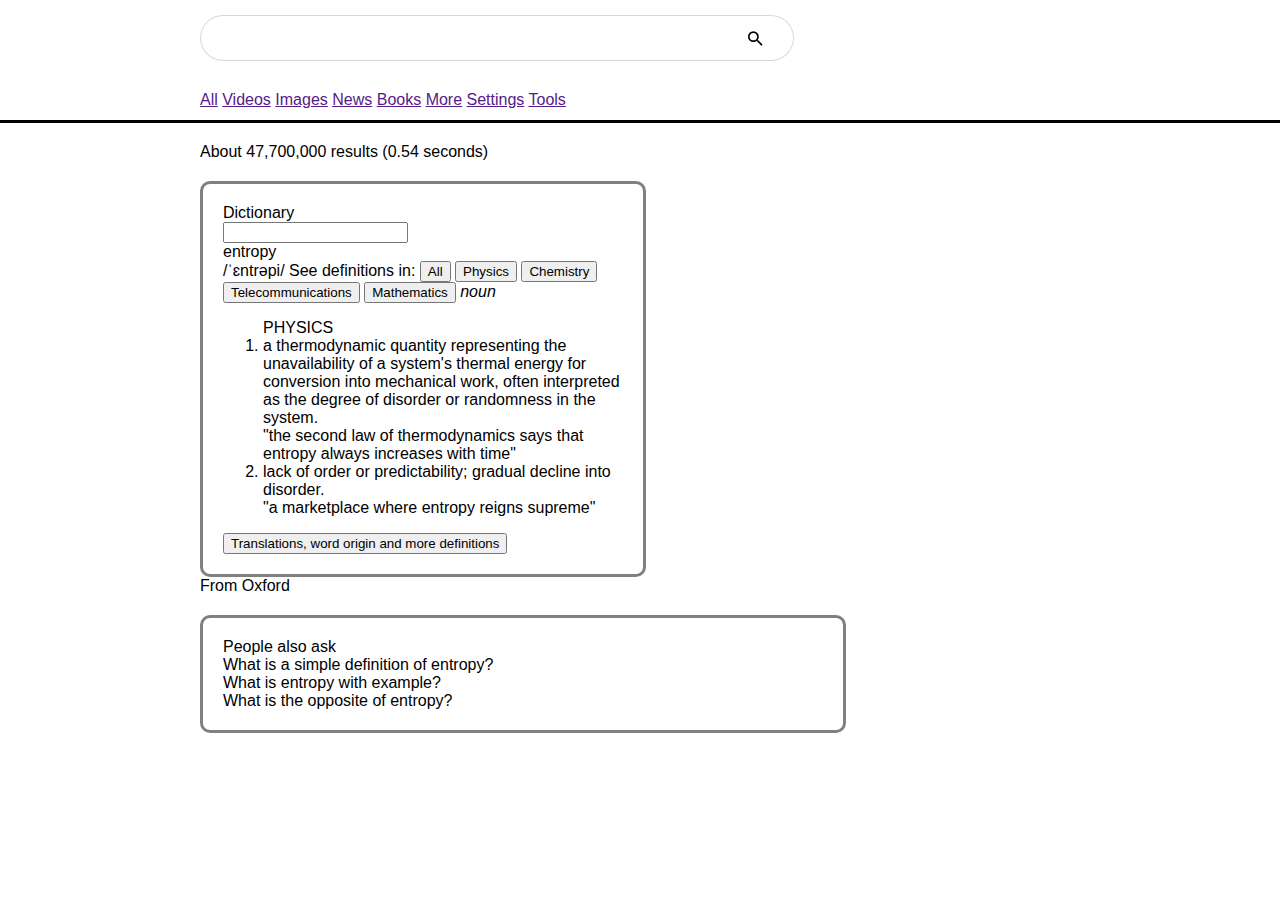
==== results.html @ 465cf60d "Initialized results page, refactored main stylesheet" ====
<!DOCTYPE html>
<html>
    <head>
        <link href='styles/main.css' rel='stylesheet' type="text/css"></link>
        <link href='styles/results.css' rel='stylesheet' type="text/css"></link>
        <title>entropy - Google Search</title>
    </head>
    <body>
        <header>
            <div id="results-navbar">
                <div class="search-box">
                    <svg id="results-glass">
                        <path d="M15.5 14h-.79l-.28-.27A6.471 6.471 0 0 0 16 9.5 6.5 6.5 0 1 0 9.5 16c1.61 0 3.09-.59 4.23-1.57l.27.28v.79l5 4.99L20.49 19l-4.99-5zm-6 0C7.01 14 5 11.99 5 9.5S7.01 5 9.5 5 14 7.01 14 9.5 11.99 14 9.5 14z"></path>
                    </svg>
                    <label for="search-box">
                        <input type="text" id="search-box">
                    </label>
                </div>
                <div id="search-categories">
                    <a href="">All</a>
                    <a href="">Videos</a>
                    <a href="">Images</a>
                    <a href="">News</a>
                    <a href="">Books</a>
                    <a href="">More</a>
                    <a href="">Settings</a>
                    <a href="">Tools</a>
                </div>
            </div>
        </header>
        <main>
            About 47,700,000 results (0.54 seconds)
            <div class="inline-results-box" id="dictionary">
                Dictionary
                <div id="dictionary-search">
                    <input type="text">
                </div>
                entropy
                <br>
                /ˈɛntrəpi/
                See definitions in:
                <button>All</button>
                <button>Physics</button>
                <button>Chemistry</button>
                <button>Telecommunications</button>
                <button>Mathematics</button>
                <em>noun</em>
                <ol>
                    <div>PHYSICS</div>
                    <li>
                        a thermodynamic quantity representing the unavailability of a system's thermal energy for conversion into mechanical work, often interpreted as the degree of disorder or randomness in the system.
                        <br>
                        "the second law of thermodynamics says that entropy always increases with time"
                    </li>
                    <li>
                        lack of order or predictability; gradual decline into disorder.
                        <br>
                        "a marketplace where entropy reigns supreme"
                    </li>
                </ol>
                <div id="extend-button">
                    <button>Translations, word origin and more definitions</button>
                </div>
            </div>
            From Oxford
            <div class="inline-results-box" id="people">
                People also ask
                <div class="question">What is a simple definition of entropy?</div>
                <div class="question">What is entropy with example?</div>
                What is the opposite of entropy?
            </div>
        </main>
    </body>
</html>
---- styles/main.css ----
body {
    margin: 0px;
    padding: 0px;
    font-family: Arial, Helvetica, sans-serif;
}

#main-home {
    display: block;
    text-align: center;
    width: 100%;
}

#navbar {
    font-size: 13px;
    margin-left: 0px;
    margin-top: 0px;
    padding-top: 25px;
    padding-left: 12px;
    padding-bottom: 10px;
    display: flex;
    background-color: white;
    width: 100%;
}   

#navbar-left {
    flex-direction: column;
    align-items: flex-start;
    text-align: left;
    width:50%;
}

#navbar-right {
    flex-direction: column;
    align-items: flex-end;
    text-align: right;
    margin-right: 100px;
    width: 50%;
}

.navbar-link {
    text-decoration: none;
    margin: 10px;
    font-style: normal;
    color: rgba(0, 0, 0, 0.75);
}

.search {
    margin-top: 150px;
    text-align: center;
}

.main-button {
    color: #656565;
    padding-top: 10px;
    padding-bottom: 10px;
    padding-left: 16px;
    padding-right: 16px;
    margin-left: 3px;
    margin-right: 3px;
    background-color: #f3f3f3;
    border: 0;
    border-radius: 4px;
    font-size: 11pt;
}

#search-box {
    margin-top: 15px;
    margin-bottom: 30px;
    padding-left: 40px;
    width: 550px;
    height: 42px;
    border-radius: 24px;
    border-style: solid;
    border-color: rgba(0, 0, 0, 0.15);
    border-width: 1px;
    z-index: 0;
}

#home-glass {
    position: absolute;
    margin-top: 16px;
    margin-left: -10px;
    z-index: 1;
    transform: scale(0.83);
    fill: rgba(0, 0, 0, 0.38)
}

#bottom-bar {
    position: fixed;
    bottom: 0px;
    background-color: #f2f2f2;
    width: 100%;
    color: rgba(0, 0, 0, 0.54);
    padding-left: 0px;
}

.bottom-link {
    text-decoration: none;
    color: grey;
    margin-left: 30px;
    margin-top: 10px;
}

#bottom-bar-top {
    border-width: 1px;
    width: 100%;
    height: 40px;
    border-top: solid;
    border-width: 1px;
    border-color: #e4e4e4;
    font-size: 15px;
}

#bottom-bar-bottom {
    display: flex;
    height: 30px;
    border-top: solid;
    border-width: 1px;
    border-color: #e4e4e4;
    padding-top: 10px;
    font-size: 14px;
}

#bottom-bar-bottom-left {
    flex-direction: column;
    width: 50%;
}

#bottom-bar-bottom-right {
    flex-direction: column;
    text-align: right;
    padding-right: 50px;
    width: 50%;
}

@media (max-width:720px) {
    .search {
        margin-left: 300px;
    }
}
---- styles/results.css ----
main {
    margin-top: 20px;
    margin-left: 200px;
}

#dictionary {
    width: 400px;
}

#results-navbar {
    height: 100px;
    padding-left: 200px;
    border-bottom: solid;
    padding-bottom: 20px;
}

#results-glass {
    position: absolute;
    margin-top: 16px;
    margin-left: 520px;
    z-index: 1;
    transform: scale(0.83);
}

#search-categories {
    margin-bottom: 30px;
}

.inline-results-box {
    width: 600px;
    border-style: solid;
    border-color: grey;
    border-radius: 10px;
    margin-top: 20px;
    padding: 20px;
}

#people {
    color: red:
}
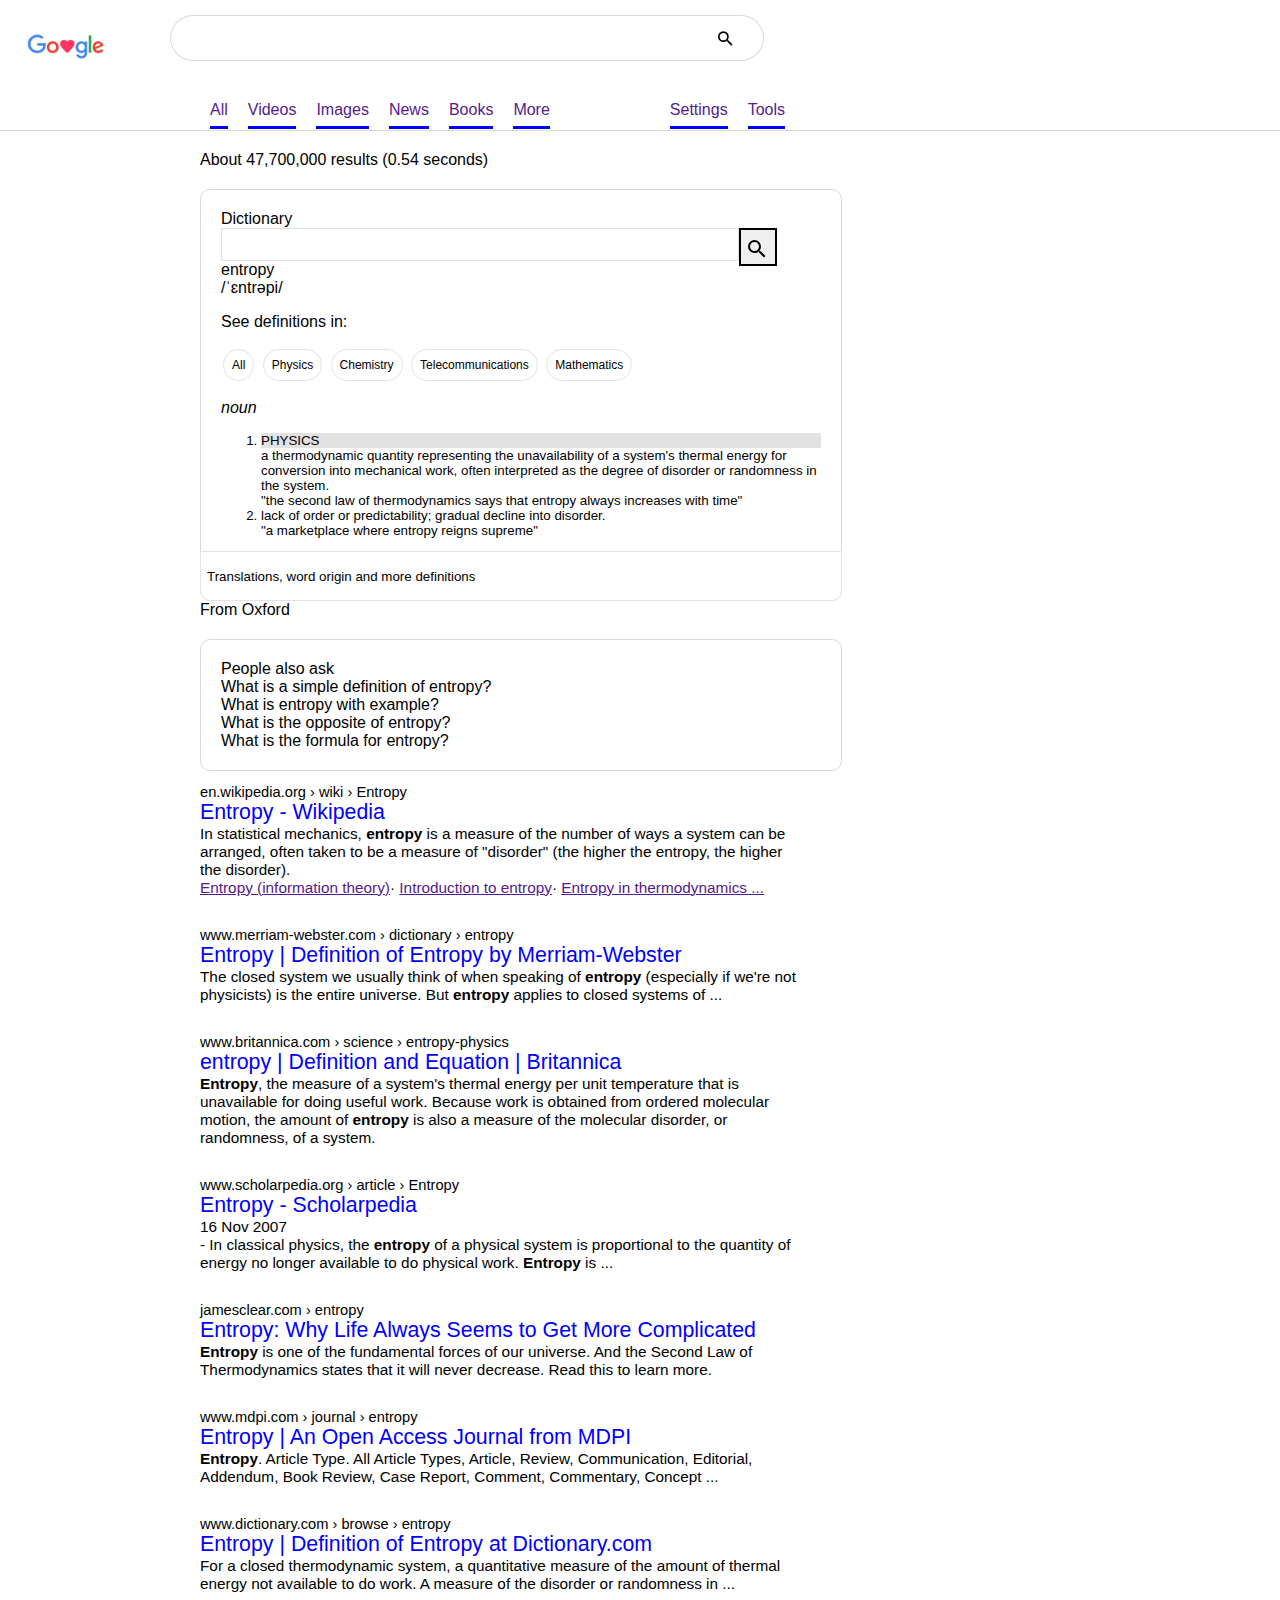
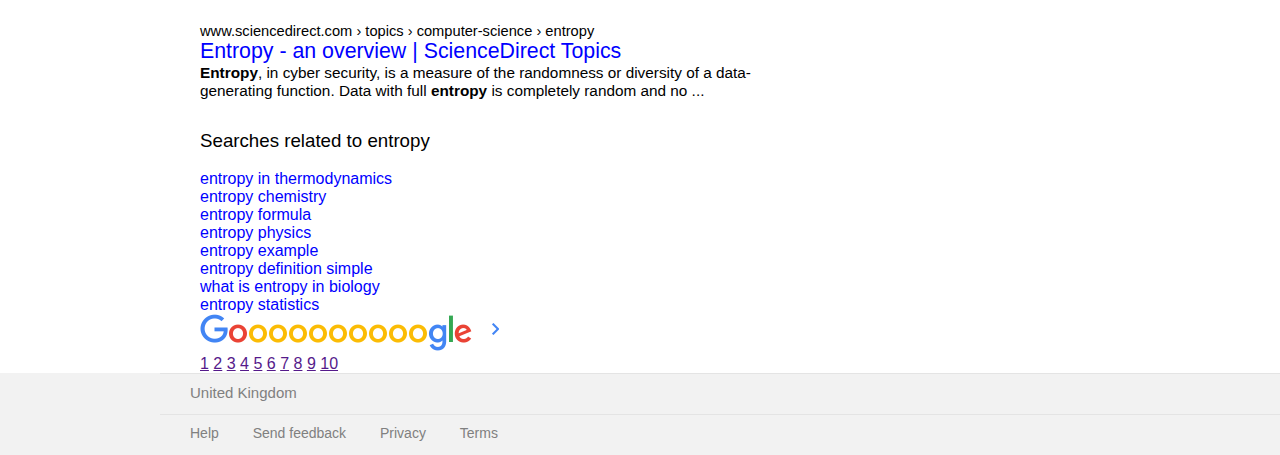
==== commit 7cf95c3b: "Added results, pagination, logo etc." ====
--- a/results.html
+++ b/results.html
@@ -8,7 +8,8 @@
     <body>
         <header>
             <div id="results-navbar">
-                <div class="search-box">
+                <img id="results-logo" src="static/results-logo.png" width="92" height="33">
+                <div class="search-box" id="results-search-box">
                     <svg id="results-glass">
                         <path d="M15.5 14h-.79l-.28-.27A6.471 6.471 0 0 0 16 9.5 6.5 6.5 0 1 0 9.5 16c1.61 0 3.09-.59 4.23-1.57l.27.28v.79l5 4.99L20.49 19l-4.99-5zm-6 0C7.01 14 5 11.99 5 9.5S7.01 5 9.5 5 14 7.01 14 9.5 11.99 14 9.5 14z"></path>
                     </svg>
@@ -17,14 +18,15 @@
                     </label>
                 </div>
                 <div id="search-categories">
-                    <a href="">All</a>
-                    <a href="">Videos</a>
-                    <a href="">Images</a>
-                    <a href="">News</a>
-                    <a href="">Books</a>
-                    <a href="">More</a>
-                    <a href="">Settings</a>
-                    <a href="">Tools</a>
+                    <a class="category-link" href="">All</a>
+                    <a class="category-link" href="">Videos</a>
+                    <a class="category-link" href="">Images</a>
+                    <a class="category-link" href="">News</a>
+                    <a class="category-link" href="">Books</a>
+                    <a class="category-link" href="">More</a>
+                    <div id="search-cats-spacer"></div>
+                    <a class="category-link" href="">Settings</a>
+                    <a class="category-link" href="">Tools</a>
                 </div>
             </div>
         </header>
@@ -32,22 +34,27 @@
             About 47,700,000 results (0.54 seconds)
             <div class="inline-results-box" id="dictionary">
                 Dictionary
-                <div id="dictionary-search">
-                    <input type="text">
+                <div>
+                    <input id="dictionary-searchbox" type="text">
+                    <button id="dictionary-search">
+                        <svg id="dict-glass">
+                            <path d="M15.5 14h-.79l-.28-.27A6.471 6.471 0 0 0 16 9.5 6.5 6.5 0 1 0 9.5 16c1.61 0 3.09-.59 4.23-1.57l.27.28v.79l5 4.99L20.49 19l-4.99-5zm-6 0C7.01 14 5 11.99 5 9.5S7.01 5 9.5 5 14 7.01 14 9.5 11.99 14 9.5 14z"></path>
+                        </svg>
+                    </button>
                 </div>
                 entropy
                 <br>
                 /ˈɛntrəpi/
-                See definitions in:
-                <button>All</button>
-                <button>Physics</button>
-                <button>Chemistry</button>
-                <button>Telecommunications</button>
-                <button>Mathematics</button>
-                <em>noun</em>
-                <ol>
-                    <div>PHYSICS</div>
+                <p>See definitions in:</p>
+                <button class="category-button">All</button>
+                <button class="category-button">Physics</button>
+                <button class="category-button">Chemistry</button>
+                <button class="category-button">Telecommunications</button>
+                <button class="category-button">Mathematics</button>
+                <p><em>noun</em></p>
+                <ol id="definitions">
                     <li>
+                        <div id="defs-header">PHYSICS</div>
                         a thermodynamic quantity representing the unavailability of a system's thermal energy for conversion into mechanical work, often interpreted as the degree of disorder or randomness in the system.
                         <br>
                         "the second law of thermodynamics says that entropy always increases with time"
@@ -58,17 +65,103 @@
                         "a marketplace where entropy reigns supreme"
                     </li>
                 </ol>
-                <div id="extend-button">
-                    <button>Translations, word origin and more definitions</button>
-                </div>
+                <button id="extend-button">Translations, word origin and more definitions</button>
             </div>
             From Oxford
             <div class="inline-results-box" id="people">
                 People also ask
                 <div class="question">What is a simple definition of entropy?</div>
                 <div class="question">What is entropy with example?</div>
-                What is the opposite of entropy?
+                <div class="question">What is the opposite of entropy?</div>
+                <div class="question">What is the formula for entropy?</div>
+            </div>
+            <div class="results-entry">
+                <h2>en.wikipedia.org › wiki › Entropy</h2>
+                <a class="result-link" href="">Entropy - Wikipedia</a>
+                <br>In statistical mechanics, <strong>entropy</strong> is a measure of the number of ways a system can be arranged, often taken to be a measure of "disorder" (the higher the entropy, the higher the disorder).
+                <div class="related-links">
+                <a href="">Entropy (information theory)</a>·
+                <a href="">‎Introduction to entropy</a>·
+                <a href="">‎Entropy in thermodynamics ...</a>
+                </div>
+            </div>
+            <div class="results-entry">
+                <h2>www.merriam-webster.com › dictionary › entropy</h2>
+                <a class="result-link" href="">Entropy | Definition of Entropy by Merriam-Webster</a>
+                <br>The closed system we usually think of when speaking of <strong>entropy</strong> (especially if we're not physicists) is the entire universe. But <strong>entropy</strong> applies to closed systems of ...                <div class="related-links">
+                </div>
+            </div>
+            <div class="results-entry">
+                <h2>www.britannica.com › science › entropy-physics</h2>
+                <a class="result-link" href="">entropy | Definition and Equation | Britannica</a>
+                <br><strong>Entropy</strong>, the measure of a system's thermal energy per unit temperature that is unavailable for doing useful work. Because work is obtained from ordered molecular motion, the amount of <strong>entropy</strong> is also a measure of the molecular disorder, or randomness, of a system.
+            </div>
+            <div class="results-entry">
+                <h2>www.scholarpedia.org › article › Entropy</h2>
+                <a class="result-link" href="">Entropy - Scholarpedia</a>
+                <br><div class="date">16 Nov 2007</div> - In classical physics, the <strong>entropy</strong> of a physical system is proportional to the quantity of energy no longer available to do physical work. <strong>Entropy</strong> is ...
+            </div>
+            <div class="results-entry">
+                <h2>jamesclear.com › entropy</h2>
+                <a class="result-link" href="">Entropy: Why Life Always Seems to Get More Complicated</a>
+                <br><strong>Entropy</strong> is one of the fundamental forces of our universe. And the Second Law of Thermodynamics states that it will never decrease. Read this to learn more.
+            </div>
+            <div class="results-entry">
+                <h2>www.mdpi.com › journal › entropy</h2>
+                <a class="result-link" href="">Entropy | An Open Access Journal from MDPI</a>
+                <br><strong>Entropy</strong>. Article Type. All Article Types, Article, Review, Communication, Editorial, Addendum, Book Review, Case Report, Comment, Commentary, Concept ...
+            </div>
+            <div class="results-entry">
+                <h2>www.dictionary.com › browse › entropy</h2>
+                <a class="result-link" href="">Entropy | Definition of Entropy at Dictionary.com</a>
+                <br>For a closed thermodynamic system, a quantitative measure of the amount of thermal energy not available to do work. A measure of the disorder or randomness in ...
+            </div>
+            <div class="results-entry">
+                <h2>www.sciencedirect.com › topics › computer-science › entropy</h2>
+                <a class="result-link" href="">Entropy - an overview | ScienceDirect Topics</a>
+                <br><strong>Entropy</strong>, in cyber security, is a measure of the randomness or diversity of a data-generating function. Data with full <strong>entropy</strong> is completely random and no ...
+            </div>
+            <h3>Searches related to entropy</h3>
+            <a class="related-search" href="">entropy in thermodynamics</a>
+            <a class="related-search" href="">entropy chemistry</a>
+            <a class="related-search" href="">entropy formula</a>    
+            <a class="related-search" href="">entropy physics</a>    
+            <a class="related-search" href="">entropy example</a>    
+            <a class="related-search" href="">entropy definition simple</a>    
+            <a class="related-search" href="">what is entropy in biology</a>    
+            <a class="related-search" href="">entropy statistics</a>
+            <div id="page-selector">
+                <img src="static/Screenshot.png" id="logo-pages">
+                <div id="page-numbers">
+                    <a id="selected-page" href="">1</a>
+                    <a href="">2</a>
+                    <a href="">3</a>
+                    <a href="">4</a>
+                    <a href="">5</a>
+                    <a href="">6</a>
+                    <a href="">7</a>
+                    <a href="">8</a>
+                    <a href="">9</a>
+                    <a href="">10</a>
+                </div>
             </div>
         </main>
+        <footer>
+            <div id="results-bottom-bar">
+                <div id="bottom-bar-top">
+                    <div class="bottom-link">United Kingdom</div>
+                </div>
+                <div id="bottom-bar-bottom">
+                    <div id="bottom-bar-bottom-left">
+                        <a class="bottom-link" href="">Help</a>
+                        <a class="bottom-link" href="">Send feedback</a>
+                        <a class="bottom-link" href="">Privacy</a>
+                        <a class="bottom-link" href="">Terms</a>
+                    </div>
+                    <div id="bottom-bar-bottom-right">
+                    </div>
+                </div>
+            </div>
+        </footer>
     </body>
 </html>--- a/styles/results.css
+++ b/styles/results.css
@@ -3,39 +3,173 @@
     margin-left: 200px;
 }
 
-#dictionary {
-    width: 400px;
+.result-link {
+    text-decoration: none;
+    color: blue;
+    font-weight: normal;
+    font-size: 16pt;
+    margin-top: 0px;
+    margin-bottom: 2px;
+}
+
+h2 {
+    font-size: 11pt;
+    font-weight: normal;
+    margin-bottom: 0px;
+}
+
+h3 {
+    font-weight: normal;
+}   
+
+svg {
+    display: block;
+    padding: 0px;
+    margin: 0px;
+    position: absolute;
+    z-index: 1;
+}
+
+#results-logo {
+    position: absolute;
+    margin-left: -180px;
+    margin-top: 30px;
+}
+
+#results-search-box {
+    margin-left: -30px;
+    width: 1000px;
 }
 
 #results-navbar {
-    height: 100px;
+    height: 130px;
     padding-left: 200px;
     border-bottom: solid;
-    padding-bottom: 20px;
+    border-color: rgba(0, 0, 0, 0.15);
+    border-width: 1px;
 }
 
 #results-glass {
     position: absolute;
     margin-top: 16px;
     margin-left: 520px;
-    z-index: 1;
     transform: scale(0.83);
 }
 
 #search-categories {
-    margin-bottom: 30px;
+    position: absolute;
+    display: flex;
+    align-items: stretch;
+    padding-bottom: 50px;
+}
+
+.category-link {
+    text-decoration: none;
+    margin: 10px;
+    border-bottom: solid blue;
+    padding-bottom: 7px;
+}
+
+#search-cats-spacer {
+    width: 100px;
 }
 
 .inline-results-box {
     width: 600px;
     border-style: solid;
-    border-color: grey;
     border-radius: 10px;
+    border-color: rgba(0, 0, 0, 0.15);
+    border-width: 1px;
     margin-top: 20px;
     padding: 20px;
+}
+
+#dictionary {
+    padding-bottom: 0px;
+}   
+
+#dictionary-searchbox {
+    width: 500px;
+    border-radius: 0px;
+    border-style: solid;
+    border-color: #e2e2e2;
+    border-width: 1px;
+    padding: 8px;
+    margin-right: 0px;
+}
+
+#dictionary-search {
+    width: 38px;
+    height: 38px;
+    border-radius: 0px;
+    border-style: solid;
+    margin-left: 0px;
+    position: absolute;
+}
+
+#dict-glass {
+    margin-left: -2px;
+    margin-top: -10px;
+    border-color: rgba(0, 0, 0, 0.54);
+}
+
+.category-button {
+    font-size: 9pt;
+    background-color: white;
+    border-style: solid;
+    border-color: #e2e2e2;
+    border-width: 1px;
+    border-radius: 25px;
+    margin: 2px;
+    padding: 8px;
+}
+
+#definitions {
+    font-size: 10pt;
+}
+
+#defs-header {
+    background-color: #e2e2e2;
+}
+
+#extend-button {
+    background-color: white;
+    margin-left: -21px;
+    margin-right: -59px;
+    margin-bottom: -1px;
+    border-style: solid;
+    border-width: 1px;
+    border-color: #e2e2e2;
+    border-bottom-left-radius: 10px;
+    border-bottom-right-radius: 10px;
+    position: relative;
+    width:642px;
+    height:50px;
+    text-align: left;
 }
 
 #people {
     color: red:
 }
 
+.results-entry {
+    width: 600px;
+    color: black;
+    font-size: 11.5pt;
+    margin-bottom: 30px;
+}
+
+.related-search {
+    display: grid;
+    text-decoration: none;
+    color: blue;
+}
+
+
+#results-bottom-bar {
+    bottom: 0px;
+    padding-left: 160px;
+    background-color: #f2f2f2;
+    width: 100%;
+    color: rgba(0, 0, 0, 0.54);
+}